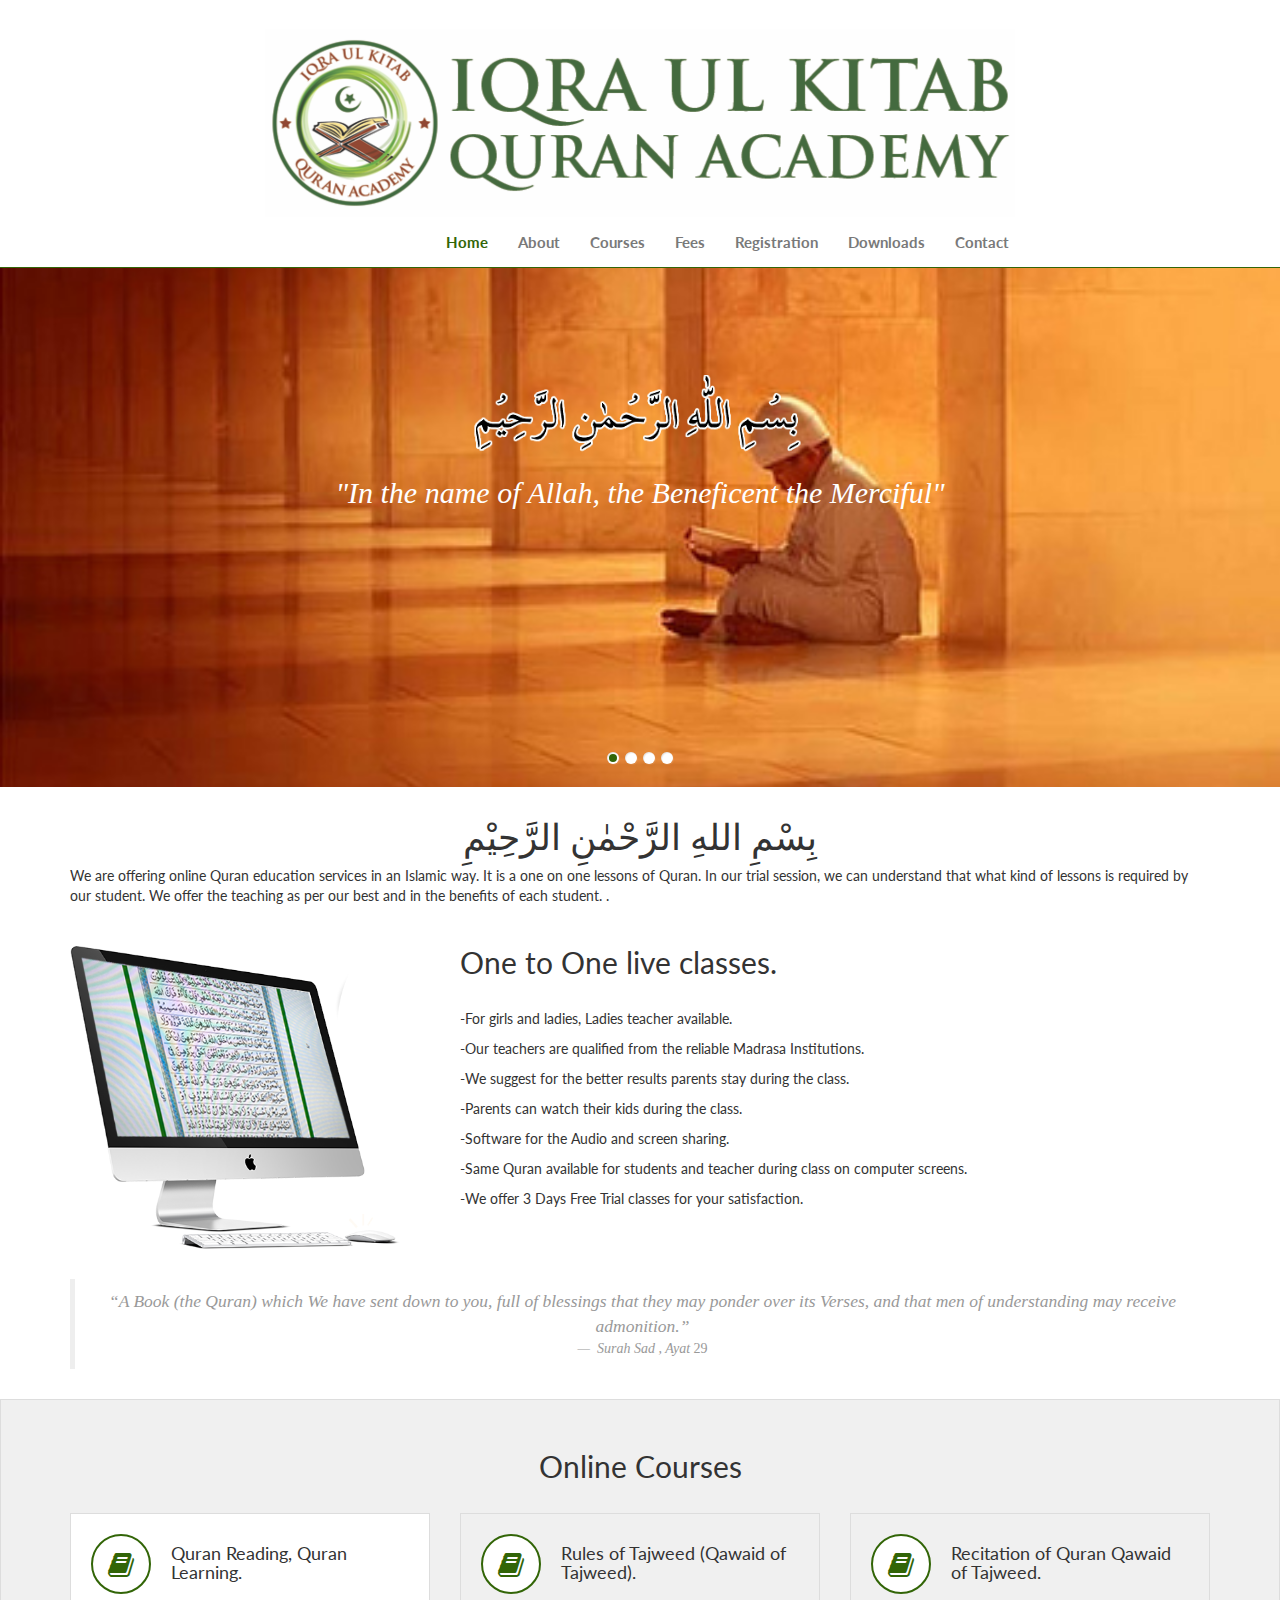
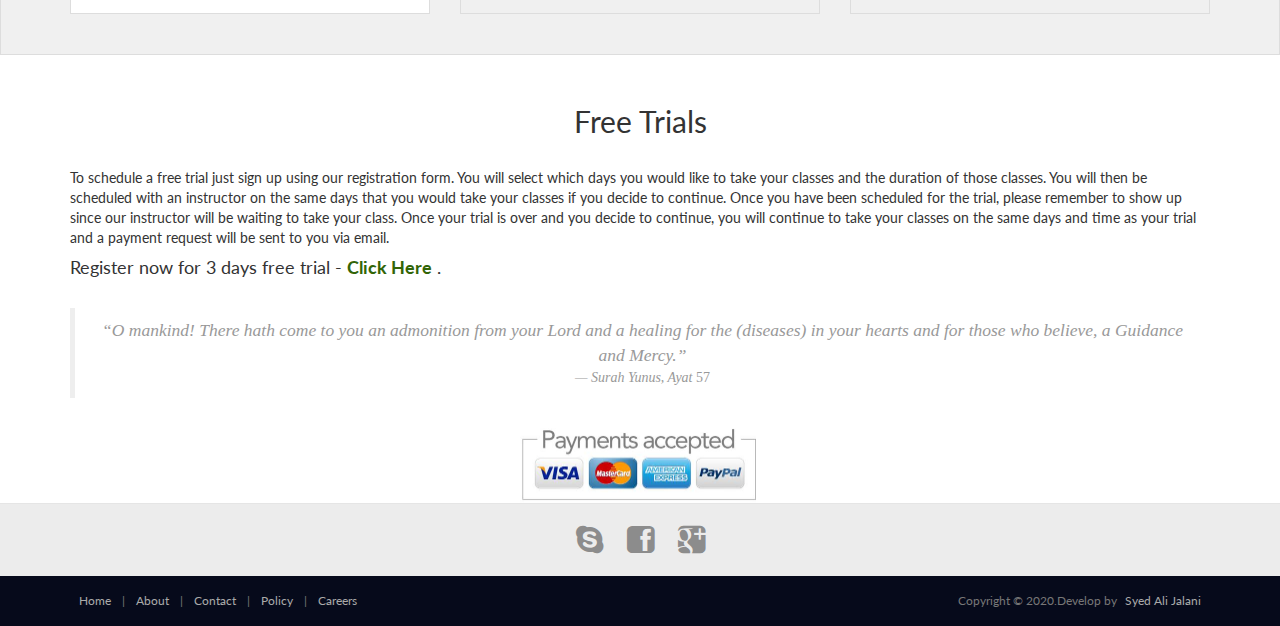
==== index.html @ 5616845c "Submit Project File" ====
<html lang="en">
                <head>
                    <meta charset="UTF-8">
                    <meta name="viewport" content="width=device-width, initial-scale=1.0">
                    <title>Iqra Ul Kitab Quran Academy</title>
                    
                    <!--Style sheets all link  here-->
                    
                
                
                <!--Favicon-->
                
                <link rel="favicon" href="assets/images/favicon.png">
                <link rel="icon" type="image/png" href="assets/images/favicon-32x32.png" sizes="32x32" />
                <link rel="icon" type="image/png" href="assets/images/favicon-16x16.png" sizes="16x16" />
                
                <!--Favicon end-->
                
                <link rel="stylesheet" media="screen" href="http://fonts.googleapis.com/css?family=Open+Sans:300,400,700">
                <link rel="stylesheet" href="assets/css/bootstrap.min.css">
                <link rel="stylesheet" href="assets/css/font-awesome.min.css">
                
                <!-- Custom styles for our template -->
                
                <link rel="stylesheet" href="assets/css/bootstrap-theme.css" media="screen">
                <link rel="stylesheet" type="text/css" href="assets/css/da-slider.css" />
                <link rel="stylesheet" href="assets/css/style.css">

                

                </head>
                <body>
                    <div>
                     <!-- Fixed navbar -->
                        
        <div class="navbar navbar-inverse">
            <div class="container " >
            <div class="row">
                <div class=" navbar-header col-lg-8 col-md-8 col-sm-8 col-sm-offset-2"  >
                    <!-- Button for smallest screens -->
                    <a class="  navbar-brand" href="index.html" >
                        <img class="img-responsive" src="assets/images/sitelogo.png"   ></a>
                    <button type="button" class="navbar-toggle" data-toggle="collapse" data-target=".navbar-collapse"><span class="icon-bar"></span><span class="icon-bar"></span><span class="icon-bar"></span></button>
                    </div>
                </div> 
                <div class="navbar-collapse collapse" style=" margin-right:15%;" >
                
                    <ul class="nav navbar-nav pull-right mainNav">
                        <li class="active"><a href="index.html">Home</a></li>
                        <li><a href="about.html ">About</a></li>
                        <li><a href="courses.html">Courses</a></li>
                        <li><a href="fees.html">Fees</a></li>
                        <li><a href="Registration.html">Registration</a></li>
                        <li ><a href="onlinefiles.html">Downloads</a></li>
                        <li><a href="contact.html">Contact</a></li>

                    </ul>
                </div>
                <!--/.nav-collapse -->
            </div>
        </div>
        <!-- /.navbar -->
                    <!-- Header -->


                    <header id="head"> 
                        <div class="container">
                            <div class="banner-content">
                                <div id="da-slider" class="da-slider">
                                    <div class="da-slide" >
                                <h2><img src="assets/images/slider/bismillah.png" height="85"  ></h2> 
                            <br>

                                        <p style="font-style: italic;
                    font-family: Georgia;"> "In the name of Allah, the Beneficent the Merciful"</p>
                                        <div class="da-img"></div>
                                    </div>

                                    
                                        
                        <div class="da-slide">
                                        <h2 ><img  src="assets/images/slider/alquran2.png" style="height:85px; "></h2> 
                            
                                        <p style="font-style: italic;
                    font-family: Georgia;"> "Recite in the name of Allah who created -" <br><small style="font-size:18px;">- Sūrat al-ʻAlaq Ayat.<cite > 96:1 </cite></small> 
                </p>
                                        <div class="da-img"></div>
                                    </div>
                                    
                                    
                                    
                                    
                                    <div class="da-slide">
                                        <h2 ><img   src="assets/images/slider/alquran1.png" style="height:75px;"   ></h2> 
                            <br>
                                        <p style="font-style: italic;
                    font-family: Georgia;"> "Indeed, it is Noble Quran. In a Register well-protected. None touch it except the purified." <br><small style="font-size:18px;">- Sura-e- Al-Waqi`ah Ayat.<cite > 77-79  </cite></small> 
                </p>
                                        <div class="da-img"></div>
                                    </div>
                                    
                                    
                                    
                                    
                                    
                                    
                                    <div class="da-slide">
                                        <h2 ><img  src="assets/images/slider/hades.png"  style="height:75px;"  ></h2> 
                            <br>
                                        <p style="font-style: italic;
                    font-family: Georgia;">
                    The Prophet (<strong style="color:#000000; ">ﷺ</strong>)said, "The best among you (Muslims) are those who learn the Qur'an and teach it." <br><small style="font-size:18px;">- Sahih al-Bukhari in <cite >5027 </cite></small> </p>
                                        <div class="da-img"></div>
                                    </div>
                                </div>
                            </div>
                        </div>
                        
                    </header>
                    <!-- /Header -->


                    
                    <section class="container">
                        
                            <div class="heading" align="center">
                            <!-- Heading -->
                            <h1>بِسْمِ اللهِ الرَّحْمٰنِ الرَّحِيْمِ</h1>
                            
                        </div>
                        
                        <div class="row">
                            
                        <div class="col-md-12">
                                <p > We are offering online Quran education services in an Islamic way.
                It is a one on one lessons of Quran. In our trial session, we can
                understand that what kind of lessons is required by our student.
                We offer the teaching as per our best and in the benefits of each
                student.

                . </p>
                            </div>
                    </div>
                
                </section>



                <section class="container">
                    
                    <div class="row">
                    <div class="col-md-4" style="margin-top:30px;">
                        <img src="assets/images/QURAN ON APPLE.png"  alt="" class="img-responsive">
                        </div>
                    <div class="col-lg-8">
                            
                    <div class="heading">
                        <!-- Heading -->
                        <h2>One to One live classes.</h2>
                    </div>
                        
            <p>-For girls and ladies, Ladies teacher available.</p>
            <p>-Our teachers are qualified from the reliable Madrasa Institutions.</p>
            <p>-We suggest for the better results parents stay during the class.</p>
            <p>-Parents can watch their kids during the class.</p>
            <p>-Software for the Audio and screen sharing.</p>
            <p>-Same Quran available for students and teacher during class on computer screens.</p>
            <p>-We offer 3 Days Free Trial classes for your satisfaction.</p>

                        </div>
                    </div>
                    <blockquote class="blockquote-1" >
                                <p align="center">“A Book (the Quran) which We have sent down to you, full of blessings that they may ponder over its Verses, and that men of understanding may receive admonition.” 

                                <small> Surah Sad , Ayat <cite title="Source Title">29</cite></small> </p>
                            </blockquote>
                </section>

        <!-- Online Courses Section start form Here! -->

                <div id="courses" class="featured-box">
                    <section class="container" >
                        <h2 align="center">Online Courses</h2>
                        <div class="row">
                            <div class="col-md-4"  >
                                <div class="featured-box" style="background:white;">
                                    <i class="fa fa-book fa-2x"></i>
                                    <div class="text">
                                        <h4>Quran Reading, Quran Learning.</h4> 

                                    </div>
                                </div>
                            </div>
                            <div class="col-md-4">
                                <div class="featured-box">
                                    <i class="fa fa-book fa-2x"></i>
                                    <div class="text">
                                        <h4> Rules of Tajweed (Qawaid of Tajweed).</h4>
                                    </div>
                                </div>
                            </div>
                            <div class="col-md-4">
                                <div class="featured-box">
                                    <i class="fa fa-book fa-2x"></i>
                                    <div class="text">
                                        <h4>Recitation of Quran Qawaid of Tajweed.</h4>
                                    </div>
                                </div>
                            </div>
                        </div></section></div>
            <!-- Online Courses Section End Here! -->        

            <!-- Free Trials Section start form Here! -->
                
                <section class="container" >
                    <div class="heading" align="center">
                    
                        <!-- Heading -->
                    
                        <h2>Free Trials</h2>
                    </div>
                    <div class="row">
                        <div class="col-md-12">
                            <p>
                                To schedule a free trial just sign up using our registration form. You will select which days you would like to take your classes and the duration of those classes. You will then be scheduled with an instructor on the same days that you would take your classes if you decide to continue. Once you have been scheduled for the trial, please remember to show up since our instructor will be waiting to take your class. Once your trial is over and you decide to continue, you will continue to take your classes on the same days and time as your trial and a payment request will be sent to you via email. </p>
                            
                <h4>Register now for 3 days free trial - <a href="Registration.php"> <strong >Click Here</strong> </a>.</h4>
                            
                            <blockquote class="blockquote-1" >
                                <p align="center">“O mankind! There hath come to you an admonition from your Lord and a healing for the (diseases) in your hearts and for those who believe, a Guidance and Mercy.”  
            

                                <small >Surah Yunus, Ayat<cite title="Source Title"> 57</cite></small> </p>
                            </blockquote>
                        </div>
                    </div>
                </section>
                


                    </div>
                    
                    <section>


                        <div align="center">
                        
                    <img class="img-responsive" src="assets/images/payment-methods.jpg" height="120" width="240"/>
                
                
                </div>
                </section>
                <footer id="footer">
                
                                    <div class="social text-center">
                                
                                <a href="#" target="_blank"><i class="fa fa-skype" aria-hidden="true"></i></a>
                                <a href="#" target="_blank"><i class="fa fa-facebook-square" aria-hidden="true"></i></a>
                                <a href="#" target="_blank"><i class="fa fa-google-plus-square" aria-hidden="true"></i></a>
                
                            </div>
                
                
                
                
                            <div class="clear"></div>
                            <!--CLEAR FLOATS-->
                        </div>
                        <div class="footer2">
                            <div class="container">
                                <div class="row">
                
                                    <div class="col-md-6 panel">
                                        <div class="panel-body">
                                            <p class="simplenav">
                                                <a href="index.html">Home</a> | 
                                                <a href="about.html">About</a> |
                                                <a href="contact.html">Contact</a> |
                                                <a href="Policy.html">Policy</a> |
                                                <a href="Careers.html">Careers</a>
                                            </p>
                                        </div>
                                    </div>
                                    
                
                                    <div class="col-md-6 panel">
                                        <div class="panel-body">
                                            <p class="text-right">
                                                Copyright &copy; 2020.Develop by<a href="#">Syed Ali Jalani</a>
                                            </p>
                                        </div>
                                    </div>
                
                                </div>
                                <!-- /row of panels -->
                            </div>
                        </div>
                    </footer>
                

            <!-- JavaScript libs are placed at the end of the document so the pages load faster -->
            <script src="assets/js/modernizr-latest.js"></script>
            <script src="http://ajax.googleapis.com/ajax/libs/jquery/1.10.2/jquery.min.js"></script>
            <script src="http://netdna.bootstrapcdn.com/bootstrap/3.0.0/js/bootstrap.min.js"></script>
            <script src="assets/js/jquery.cslider.js"></script>
            <script src="assets/js/custom.js"></script>

                </body>
                </html>
---- assets/css/da-slider.css ----
.da-slider {
	width: 100%;
	min-width: 520px;
	height: 320px;
	position: relative;
	margin: 0% auto;
	overflow: hidden;
	/*background: transparent url(../images/waves.gif) repeat 0% 0%;
	border-top: 8px solid #efc34a;
	border-bottom: 8px solid #efc34a;
	box-shadow: 0px 1px 1px rgba(0,0,0,0.2), 0px -2px 1px #fff;*/
	-webkit-transition: background-position 1s ease-out 0.3s;
	-moz-transition: background-position 1s ease-out 0.3s;
	-o-transition: background-position 1s ease-out 0.3s;
	-ms-transition: background-position 1s ease-out 0.3s;
	transition: background-position 1s ease-out 0.3s;
}

.da-slide {
	position: absolute;
	width: 100%;
	height: 100%;
	top: 0px;
	left: 0px;
	text-align: left;
}

.da-slide-current {
	z-index: 1000;
}

.da-slider-fb .da-slide {
	left: 100%;
}

	.da-slider-fb .da-slide.da-slide-current {
		left: 0px;
	}

.da-slide h2,
.da-slide p,
.da-slide .da-link,
.da-slide .da-img {
	position: absolute;
	opacity: 0;
	left: 110%;
}

.da-slider-fb .da-slide h2,
.da-slider-fb .da-slide p,
.da-slider-fb .da-slide .da-link {
	left: 10%;
	opacity: 1;
}

.da-slider-fb .da-slide .da-img {
	left: 60%;
	opacity: 1;
}

.da-slide h2 {
	color: #fff;
	font-size: 54px;
	width: 80%;
	top: 0px;
	white-space: nowrap;
	z-index: 10;
	text-shadow: 1px 1px 1px rgba(0,0,0,0.1);
	font-weight: normal;
}

.da-slide p {
	width: 80%;
	top: 115px;
	color: #fff;
	font-size: 24px;
	line-height:120%;
	height: 150px;
	overflow: hidden;
	font-weight: 400;
}

.da-slide .da-img {
	text-align: center;
	width: 30%;
	top: 70px;
	height: 256px;
	line-height: 320px;
	left: 110%; /*60%*/
}

.da-slide .da-link {
	top: 270px; /*depends on p height*/
	color: #fff;
	text-shadow: 1px 1px 1px rgba(0,0,0,0.2);
	border: 3px solid rgba(255,255,255,0.8);
	padding: 2px 20px 0px;
	font-size: 16px;
	line-height: 30px;
	width: auto;
	text-align: center;
	background: rgba(255,255,255,0.2);
}

	.da-slide .da-link:hover {
		background: rgba(255,255,255,0.3);
	}

.da-dots {
	width: 100%;
	position: absolute;
	text-align: center;
	left: 0px;
	bottom: 20px;
	z-index: 2000;
	-moz-user-select: none;
	-webkit-user-select: none;
}

	.da-dots span {
		display: inline-block;
		position: relative;
		width: 12px;
		height: 12px;
		border-radius: 50%;
		background: #fff;
		margin: 3px;
		cursor: pointer;
		box-shadow: 1px 1px 1px rgba(0,0,0,0.1) inset, 1px 1px 1px rgba(255,255,255,0.1);
	}

		.da-dots span.da-dots-current:after {
			content: '';
			width: 8px;
			height: 8px;
			position: absolute;
			top: 2px;
			left: 2px;
			border-radius: 50%;
		}

.da-arrows {
	-moz-user-select: none;
	-webkit-user-select: none;
}

	.da-arrows span {
		position: absolute;
		top: 20%;
		height: 30px;
		width: 30px;
		border-radius: 50%;
		cursor: pointer;
		z-index: 2000;
		opacity: 0;
		background: transparent;
		-webkit-transition: opacity 0.4s ease-in-out-out 0.2s;
		-moz-transition: opacity 0.4s ease-in-out-out 0.2s;
		-o-transition: opacity 0.4s ease-in-out-out 0.2s;
		-ms-transition: opacity 0.4s ease-in-out-out 0.2s;
		transition: opacity 0.4s ease-in-out-out 0.2s;
	}

.da-slider:hover .da-arrows span {
	opacity: 1;
}

.da-arrows span:after {
	content: '';
	position: absolute;
	width: 31px;
	height: 38px;
	top: 5px;
	left: 5px;
	background: transparent url(../images/arrows.png) no-repeat top left;
	border-radius: 50%;
	box-shadow: 1px 1px 2px rgba(0,0,0,0.1);
}

.da-arrows span:hover:after {
}

.da-arrows span:active:after {
}

.da-arrows span.da-arrows-next:after {
	background-position: top right;
}

.da-arrows span.da-arrows-prev {
	left: 15px;
}

.da-arrows span.da-arrows-next {
	right: 15px;
}

.da-slide-current h2,
.da-slide-current p,
.da-slide-current .da-link {
	left: 10%;
	opacity: 1;
}

.da-slide-current .da-img {
	left: 60%;
	opacity: 1;
}
/* Animation classes and animations */

/* Slide in from the right*/
.da-slide-fromright h2 {
	-webkit-animation: fromRightAnim1 0.6s ease-in-out 0.8s both;
	-moz-animation: fromRightAnim1 0.6s ease-in-out 0.8s both;
	-o-animation: fromRightAnim1 0.6s ease-in-out 0.8s both;
	-ms-animation: fromRightAnim1 0.6s ease-in-out 0.8s both;
	animation: fromRightAnim1 0.6s ease-in-out 0.8s both;
}

.da-slide-fromright p {
	-webkit-animation: fromRightAnim2 0.6s ease-in-out 0.8s both;
	-moz-animation: fromRightAnim2 0.6s ease-in-out 0.8s both;
	-o-animation: fromRightAnim2 0.6s ease-in-out 0.8s both;
	-ms-animation: fromRightAnim2 0.6s ease-in-out 0.8s both;
	animation: fromRightAnim2 0.6s ease-in-out 0.8s both;
}

.da-slide-fromright .da-link {
	-webkit-animation: fromRightAnim3 0.4s ease-in-out 1.2s both;
	-moz-animation: fromRightAnim3 0.4s ease-in-out 1.2s both;
	-o-animation: fromRightAnim3 0.4s ease-in-out 1.2s both;
	-ms-animation: fromRightAnim3 0.4s ease-in-out 1.2s both;
	animation: fromRightAnim3 0.4s ease-in-out 1.2s both;
}

.da-slide-fromright .da-img {
	-webkit-animation: fromRightAnim4 0.6s ease-in-out 0.8s both;
	-moz-animation: fromRightAnim4 0.6s ease-in-out 0.8s both;
	-o-animation: fromRightAnim4 0.6s ease-in-out 0.8s both;
	-ms-animation: fromRightAnim4 0.6s ease-in-out 0.8s both;
	animation: fromRightAnim4 0.6s ease-in-out 0.8s both;
}

@-webkit-keyframes fromRightAnim1 {
	0% {
		left: 110%;
		opacity: 0;
	}

	100% {
		left: 10%;
		opacity: 1;
	}
}

@-webkit-keyframes fromRightAnim2 {
	0% {
		left: 110%;
		opacity: 0;
	}

	100% {
		left: 10%;
		opacity: 1;
	}
}

@-webkit-keyframes fromRightAnim3 {
	0% {
		left: 110%;
		opacity: 0;
	}

	1% {
		left: 10%;
		opacity: 0;
	}

	100% {
		left: 10%;
		opacity: 1;
	}
}

@-webkit-keyframes fromRightAnim4 {
	0% {
		left: 110%;
		opacity: 0;
	}

	100% {
		left: 60%;
		opacity: 1;
	}
}

@-moz-keyframes fromRightAnim1 {
	0% {
		left: 110%;
		opacity: 0;
	}

	100% {
		left: 10%;
		opacity: 1;
	}
}

@-moz-keyframes fromRightAnim2 {
	0% {
		left: 110%;
		opacity: 0;
	}

	100% {
		left: 10%;
		opacity: 1;
	}
}

@-moz-keyframes fromRightAnim3 {
	0% {
		left: 110%;
		opacity: 0;
	}

	1% {
		left: 10%;
		opacity: 0;
	}

	100% {
		left: 10%;
		opacity: 1;
	}
}

@-moz-keyframes fromRightAnim4 {
	0% {
		left: 110%;
		opacity: 0;
	}

	100% {
		left: 60%;
		opacity: 1;
	}
}

@-o-keyframes fromRightAnim1 {
	0% {
		left: 110%;
		opacity: 0;
	}

	100% {
		left: 10%;
		opacity: 1;
	}
}

@-o-keyframes fromRightAnim2 {
	0% {
		left: 110%;
		opacity: 0;
	}

	100% {
		left: 10%;
		opacity: 1;
	}
}

@-o-keyframes fromRightAnim3 {
	0% {
		left: 110%;
		opacity: 0;
	}

	1% {
		left: 10%;
		opacity: 0;
	}

	100% {
		left: 10%;
		opacity: 1;
	}
}

@-o-keyframes fromRightAnim4 {
	0% {
		left: 110%;
		opacity: 0;
	}

	100% {
		left: 60%;
		opacity: 1;
	}
}

@-ms-keyframes fromRightAnim1 {
	0% {
		left: 110%;
		opacity: 0;
	}

	100% {
		left: 10%;
		opacity: 1;
	}
}

@-ms-keyframes fromRightAnim2 {
	0% {
		left: 110%;
		opacity: 0;
	}

	100% {
		left: 10%;
		opacity: 1;
	}
}

@-ms-keyframes fromRightAnim3 {
	0% {
		left: 110%;
		opacity: 0;
	}

	1% {
		left: 10%;
		opacity: 0;
	}

	100% {
		left: 10%;
		opacity: 1;
	}
}

@-ms-keyframes fromRightAnim4 {
	0% {
		left: 110%;
		opacity: 0;
	}

	100% {
		left: 60%;
		opacity: 1;
	}
}

@keyframes fromRightAnim1 {
	0% {
		left: 110%;
		opacity: 0;
	}

	100% {
		left: 10%;
		opacity: 1;
	}
}

@keyframes fromRightAnim2 {
	0% {
		left: 110%;
		opacity: 0;
	}

	100% {
		left: 10%;
		opacity: 1;
	}
}

@keyframes fromRightAnim3 {
	0% {
		left: 110%;
		opacity: 0;
	}

	1% {
		left: 10%;
		opacity: 0;
	}

	100% {
		left: 10%;
		opacity: 1;
	}
}

@keyframes fromRightAnim4 {
	0% {
		left: 110%;
		opacity: 0;
	}

	100% {
		left: 60%;
		opacity: 1;
	}
}
/* Slide in from the left*/
.da-slide-fromleft h2 {
	-webkit-animation: fromLeftAnim1 0.6s ease-in-out 0.6s both;
	-moz-animation: fromLeftAnim1 0.6s ease-in-out 0.6s both;
	-o-animation: fromLeftAnim1 0.6s ease-in-out 0.6s both;
	-ms-animation: fromLeftAnim1 0.6s ease-in-out 0.6s both;
	animation: fromLeftAnim1 0.6s ease-in-out 0.6s both;
}

.da-slide-fromleft p {
	-webkit-animation: fromLeftAnim2 0.6s ease-in-out 0.6s both;
	-moz-animation: fromLeftAnim2 0.6s ease-in-out 0.6s both;
	-o-animation: fromLeftAnim2 0.6s ease-in-out 0.6s both;
	-ms-animation: fromLeftAnim2 0.6s ease-in-out 0.6s both;
	animation: fromLeftAnim2 0.6s ease-in-out 0.6s both;
}

.da-slide-fromleft .da-link {
	-webkit-animation: fromLeftAnim3 0.4s ease-in-out 1.2s both;
	-moz-animation: fromLeftAnim3 0.4s ease-in-out 1.2s both;
	-o-animation: fromLeftAnim3 0.4s ease-in-out 1.2s both;
	-ms-animation: fromLeftAnim3 0.4s ease-in-out 1.2s both;
	animation: fromLeftAnim3 0.4s ease-in-out 1.2s both;
}

.da-slide-fromleft .da-img {
	-webkit-animation: fromLeftAnim4 0.6s ease-in-out 0.6s both;
	-moz-animation: fromLeftAnim4 0.6s ease-in-out 0.6s both;
	-o-animation: fromLeftAnim4 0.6s ease-in-out 0.6s both;
	-ms-animation: fromLeftAnim4 0.6s ease-in-out 0.6s both;
	animation: fromLeftAnim4 0.6s ease-in-out 0.6s both;
}

@-webkit-keyframes fromLeftAnim1 {
	0% {
		left: -110%;
		opacity: 0;
	}

	100% {
		left: 10%;
		opacity: 1;
	}
}

@-webkit-keyframes fromLeftAnim2 {
	0% {
		left: -110%;
		opacity: 0;
	}

	100% {
		left: 10%;
		opacity: 1;
	}
}

@-webkit-keyframes fromLeftAnim3 {
	0% {
		left: -110%;
		opacity: 0;
	}

	1% {
		left: 10%;
		opacity: 0;
	}

	100% {
		left: 10%;
		opacity: 1;
	}
}

@-webkit-keyframes fromLeftAnim4 {
	0% {
		left: -110%;
		opacity: 0;
	}

	100% {
		left: 60%;
		opacity: 1;
	}
}

@-moz-keyframes fromLeftAnim1 {
	0% {
		left: -110%;
		opacity: 0;
	}

	100% {
		left: 10%;
		opacity: 1;
	}
}

@-moz-keyframes fromLeftAnim2 {
	0% {
		left: -110%;
		opacity: 0;
	}

	100% {
		left: 10%;
		opacity: 1;
	}
}

@-moz-keyframes fromLeftAnim3 {
	0% {
		left: -110%;
		opacity: 0;
	}

	1% {
		left: 10%;
		opacity: 0;
	}

	100% {
		left: 10%;
		opacity: 1;
	}
}

@-moz-keyframes fromLeftAnim4 {
	0% {
		left: -110%;
		opacity: 0;
	}

	100% {
		left: 60%;
		opacity: 1;
	}
}

@-o-keyframes fromLeftAnim1 {
	0% {
		left: -110%;
		opacity: 0;
	}

	100% {
		left: 10%;
		opacity: 1;
	}
}

@-o-keyframes fromLeftAnim2 {
	0% {
		left: -110%;
		opacity: 0;
	}

	100% {
		left: 10%;
		opacity: 1;
	}
}

@-o-keyframes fromLeftAnim3 {
	0% {
		left: -110%;
		opacity: 0;
	}

	1% {
		left: 10%;
		opacity: 0;
	}

	100% {
		left: 10%;
		opacity: 1;
	}
}

@-o-keyframes fromLeftAnim4 {
	0% {
		left: -110%;
		opacity: 0;
	}

	100% {
		left: 60%;
		opacity: 1;
	}
}

@-ms-keyframes fromLeftAnim1 {
	0% {
		left: -110%;
		opacity: 0;
	}

	100% {
		left: 10%;
		opacity: 1;
	}
}

@-ms-keyframes fromLeftAnim2 {
	0% {
		left: -110%;
		opacity: 0;
	}

	100% {
		left: 10%;
		opacity: 1;
	}
}

@-ms-keyframes fromLeftAnim3 {
	0% {
		left: -110%;
		opacity: 0;
	}

	1% {
		left: 10%;
		opacity: 0;
	}

	100% {
		left: 10%;
		opacity: 1;
	}
}

@-ms-keyframes fromLeftAnim4 {
	0% {
		left: -110%;
		opacity: 0;
	}

	100% {
		left: 60%;
		opacity: 1;
	}
}

@keyframes fromLeftAnim1 {
	0% {
		left: -110%;
		opacity: 0;
	}

	100% {
		left: 10%;
		opacity: 1;
	}
}

@keyframes fromLeftAnim2 {
	0% {
		left: -110%;
		opacity: 0;
	}

	100% {
		left: 10%;
		opacity: 1;
	}
}

@keyframes fromLeftAnim3 {
	0% {
		left: -110%;
		opacity: 0;
	}

	1% {
		left: 10%;
		opacity: 0;
	}

	100% {
		left: 10%;
		opacity: 1;
	}
}

@keyframes fromLeftAnim4 {
	0% {
		left: -110%;
		opacity: 0;
	}

	100% {
		left: 60%;
		opacity: 1;
	}
}
/* Slide out to the right */
.da-slide-toright h2 {
	-webkit-animation: toRightAnim1 0.6s ease-in-out 0.6s both;
	-moz-animation: toRightAnim1 0.6s ease-in-out 0.6s both;
	-o-animation: toRightAnim1 0.6s ease-in-out 0.6s both;
	-ms-animation: toRightAnim1 0.6s ease-in-out 0.6s both;
	animation: toRightAnim1 0.6s ease-in-out 0.6s both;
}

.da-slide-toright p {
	-webkit-animation: toRightAnim2 0.6s ease-in-out 0.3s both;
	-moz-animation: toRightAnim2 0.6s ease-in-out 0.3s both;
	-o-animation: toRightAnim2 0.6s ease-in-out 0.3s both;
	-ms-animation: toRightAnim2 0.6s ease-in-out 0.3s both;
	animation: toRightAnim2 0.6s ease-in-out 0.3s both;
}

.da-slide-toright .da-link {
	-webkit-animation: toRightAnim3 0.4s ease-in-out both;
	-moz-animation: toRightAnim3 0.4s ease-in-out both;
	-o-animation: toRightAnim3 0.4s ease-in-out both;
	-ms-animation: toRightAnim3 0.4s ease-in-out both;
	animation: toRightAnim3 0.4s ease-in-out both;
}

.da-slide-toright .da-img {
	-webkit-animation: toRightAnim4 0.6s ease-in-out both;
	-moz-animation: toRightAnim4 0.6s ease-in-out both;
	-o-animation: toRightAnim4 0.6s ease-in-out both;
	-ms-animation: toRightAnim4 0.6s ease-in-out both;
	animation: toRightAnim4 0.6s ease-in-out both;
}

@-webkit-keyframes toRightAnim1 {
	0% {
		left: 10%;
		opacity: 1;
	}

	100% {
		left: 100%;
		opacity: 0;
	}
}

@-webkit-keyframes toRightAnim2 {
	0% {
		left: 10%;
		opacity: 1;
	}

	100% {
		left: 100%;
		opacity: 0;
	}
}

@-webkit-keyframes toRightAnim3 {
	0% {
		left: 10%;
		opacity: 1;
	}

	99% {
		left: 10%;
		opacity: 0;
	}

	100% {
		left: 100%;
		opacity: 0;
	}
}

@-webkit-keyframes toRightAnim4 {
	0% {
		left: 60%;
		opacity: 1;
	}

	30% {
		left: 55%;
		opacity: 1;
	}

	100% {
		left: 100%;
		opacity: 0;
	}
}

@-moz-keyframes toRightAnim1 {
	0% {
		left: 10%;
		opacity: 1;
	}

	100% {
		left: 100%;
		opacity: 0;
	}
}

@-moz-keyframes toRightAnim2 {
	0% {
		left: 10%;
		opacity: 1;
	}

	100% {
		left: 100%;
		opacity: 0;
	}
}

@-moz-keyframes toRightAnim3 {
	0% {
		left: 10%;
		opacity: 1;
	}

	99% {
		left: 10%;
		opacity: 0;
	}

	100% {
		left: 100%;
		opacity: 0;
	}
}

@-moz-keyframes toRightAnim4 {
	0% {
		left: 60%;
		opacity: 1;
	}

	30% {
		left: 55%;
		opacity: 1;
	}

	100% {
		left: 100%;
		opacity: 0;
	}
}

@-o-keyframes toRightAnim1 {
	0% {
		left: 10%;
		opacity: 1;
	}

	100% {
		left: 100%;
		opacity: 0;
	}
}

@-o-keyframes toRightAnim2 {
	0% {
		left: 10%;
		opacity: 1;
	}

	100% {
		left: 100%;
		opacity: 0;
	}
}

@-o-keyframes toRightAnim3 {
	0% {
		left: 10%;
		opacity: 1;
	}

	99% {
		left: 10%;
		opacity: 0;
	}

	100% {
		left: 100%;
		opacity: 0;
	}
}

@-o-keyframes toRightAnim4 {
	0% {
		left: 60%;
		opacity: 1;
	}

	30% {
		left: 55%;
		opacity: 1;
	}

	100% {
		left: 100%;
		opacity: 0;
	}
}

@-ms-keyframes toRightAnim1 {
	0% {
		left: 10%;
		opacity: 1;
	}

	100% {
		left: 100%;
		opacity: 0;
	}
}

@-ms-keyframes toRightAnim2 {
	0% {
		left: 10%;
		opacity: 1;
	}

	100% {
		left: 100%;
		opacity: 0;
	}
}

@-ms-keyframes toRightAnim3 {
	0% {
		left: 10%;
		opacity: 1;
	}

	99% {
		left: 10%;
		opacity: 0;
	}

	100% {
		left: 100%;
		opacity: 0;
	}
}

@-ms-keyframes toRightAnim4 {
	0% {
		left: 60%;
		opacity: 1;
	}

	30% {
		left: 55%;
		opacity: 1;
	}

	100% {
		left: 100%;
		opacity: 0;
	}
}

@keyframes toRightAnim1 {
	0% {
		left: 10%;
		opacity: 1;
	}

	100% {
		left: 100%;
		opacity: 0;
	}
}

@keyframes toRightAnim2 {
	0% {
		left: 10%;
		opacity: 1;
	}

	100% {
		left: 100%;
		opacity: 0;
	}
}

@keyframes toRightAnim3 {
	0% {
		left: 10%;
		opacity: 1;
	}

	99% {
		left: 10%;
		opacity: 0;
	}

	100% {
		left: 100%;
		opacity: 0;
	}
}

@keyframes toRightAnim4 {
	0% {
		left: 60%;
		opacity: 1;
	}

	30% {
		left: 55%;
		opacity: 1;
	}

	100% {
		left: 100%;
		opacity: 0;
	}
}
/* Slide out to the left*/
.da-slide-toleft h2 {
	-webkit-animation: toLeftAnim1 0.6s ease-in-out both;
	-moz-animation: toLeftAnim1 0.6s ease-in-out both;
	-o-animation: toLeftAnim1 0.6s ease-in-out both;
	-ms-animation: toLeftAnim1 0.6s ease-in-out both;
	animation: toLeftAnim1 0.6s ease-in-out both;
}

.da-slide-toleft p {
	-webkit-animation: toLeftAnim2 0.6s ease-in-out 0.3s both;
	-moz-animation: toLeftAnim2 0.6s ease-in-out 0.3s both;
	-o-animation: toLeftAnim2 0.6s ease-in-out 0.3s both;
	-ms-animation: toLeftAnim2 0.6s ease-in-out 0.3s both;
	animation: toLeftAnim2 0.6s ease-in-out 0.3s both;
}

.da-slide-toleft .da-link {
	-webkit-animation: toLeftAnim3 0.6s ease-in-out 0.6s both;
	-moz-animation: toLeftAnim3 0.6s ease-in-out 0.6s both;
	-o-animation: toLeftAnim3 0.6s ease-in-out 0.6s both;
	-ms-animation: toLeftAnim3 0.6s ease-in-out 0.6s both;
	animation: toLeftAnim3 0.6s ease-in-out 0.6s both;
}

.da-slide-toleft .da-img {
	-webkit-animation: toLeftAnim4 0.6s ease-in-out 0.5s both;
	-moz-animation: toLeftAnim4 0.6s ease-in-out 0.5s both;
	-o-animation: toLeftAnim4 0.6s ease-in-out 0.5s both;
	-ms-animation: toLeftAnim4 0.6s ease-in-out 0.5s both;
	animation: toLeftAnim4 0.6s ease-in-out 0.5s both;
}

@-webkit-keyframes toLeftAnim1 {
	0% {
		left: 10%;
		opacity: 1;
	}

	30% {
		left: 15%;
		opacity: 1;
	}

	100% {
		left: -50%;
		opacity: 0;
	}
}

@-webkit-keyframes toLeftAnim2 {
	0% {
		left: 10%;
		opacity: 1;
	}

	30% {
		left: 15%;
		opacity: 1;
	}

	100% {
		left: -50%;
		opacity: 0;
	}
}

@-webkit-keyframes toLeftAnim3 {
	0% {
		left: 10%;
		opacity: 1;
	}

	100% {
		left: -50%;
		opacity: 0;
	}
}

@-webkit-keyframes toLeftAnim4 {
	0% {
		left: 60%;
		opacity: 1;
	}

	70% {
		left: 30%;
		opacity: 0;
	}

	100% {
		left: -50%;
		opacity: 0;
	}
}

@-moz-keyframes toLeftAnim1 {
	0% {
		left: 10%;
		opacity: 1;
	}

	30% {
		left: 15%;
		opacity: 1;
	}

	100% {
		left: -50%;
		opacity: 0;
	}
}

@-moz-keyframes toLeftAnim2 {
	0% {
		left: 10%;
		opacity: 1;
	}

	30% {
		left: 15%;
		opacity: 1;
	}

	100% {
		left: -50%;
		opacity: 0;
	}
}

@-moz-keyframes toLeftAnim3 {
	0% {
		left: 10%;
		opacity: 1;
	}

	100% {
		left: -50%;
		opacity: 0;
	}
}

@-moz-keyframes toLeftAnim4 {
	0% {
		left: 60%;
		opacity: 1;
	}

	70% {
		left: 30%;
		opacity: 0;
	}

	100% {
		left: -50%;
		opacity: 0;
	}
}

@-o-keyframes toLeftAnim1 {
	0% {
		left: 10%;
		opacity: 1;
	}

	30% {
		left: 15%;
		opacity: 1;
	}

	100% {
		left: -50%;
		opacity: 0;
	}
}

@-o-keyframes toLeftAnim2 {
	0% {
		left: 10%;
		opacity: 1;
	}

	30% {
		left: 15%;
		opacity: 1;
	}

	100% {
		left: -50%;
		opacity: 0;
	}
}

@-o-keyframes toLeftAnim3 {
	0% {
		left: 10%;
		opacity: 1;
	}

	100% {
		left: -50%;
		opacity: 0;
	}
}

@-o-keyframes toLeftAnim4 {
	0% {
		left: 60%;
		opacity: 1;
	}

	70% {
		left: 30%;
		opacity: 0;
	}

	100% {
		left: -50%;
		opacity: 0;
	}
}

@-ms-keyframes toLeftAnim1 {
	0% {
		left: 10%;
		opacity: 1;
	}

	30% {
		left: 15%;
		opacity: 1;
	}

	100% {
		left: -50%;
		opacity: 0;
	}
}

@-ms-keyframes toLeftAnim2 {
	0% {
		left: 10%;
		opacity: 1;
	}

	30% {
		left: 15%;
		opacity: 1;
	}

	100% {
		left: -50%;
		opacity: 0;
	}
}

@-ms-keyframes toLeftAnim3 {
	0% {
		left: 10%;
		opacity: 1;
	}

	100% {
		left: -50%;
		opacity: 0;
	}
}

@-ms-keyframes toLeftAnim4 {
	0% {
		left: 60%;
		opacity: 1;
	}

	70% {
		left: 30%;
		opacity: 0;
	}

	100% {
		left: -50%;
		opacity: 0;
	}
}

@keyframes toLeftAnim1 {
	0% {
		left: 10%;
		opacity: 1;
	}

	30% {
		left: 15%;
		opacity: 1;
	}

	100% {
		left: -50%;
		opacity: 0;
	}
}

@keyframes toLeftAnim2 {
	0% {
		left: 10%;
		opacity: 1;
	}

	30% {
		left: 15%;
		opacity: 1;
	}

	100% {
		left: -50%;
		opacity: 0;
	}
}

@keyframes toLeftAnim3 {
	0% {
		left: 10%;
		opacity: 1;
	}

	100% {
		left: -50%;
		opacity: 0;
	}
}

@keyframes toLeftAnim4 {
	0% {
		left: 60%;
		opacity: 1;
	}

	70% {
		left: 30%;
		opacity: 0;
	}

	100% {
		left: -50%;
		opacity: 0;
	}
}

@media (min-width: 768px) {
}

@media (max-width: 768px) {
	.da-slider {
		width: 100%;
		min-width: initial;
	}
}

@media (max-width: 480px) {
}
---- assets/css/style.css ----
@import url(http://fonts.googleapis.com/css?family=Lato:400,700);

body {
    font-family: 'Lato', sans-serif;
    font-weight: normal;
    margin: 0px;
    padding: 0px;
}
/*General*/
h1, h2, h3, h4, h5, h6 {
    font-weight: normal;
    font-family: 'Lato', sans-serif;
}

h1, .h1, h2, .h2, h3, .h3 {
    margin-top: 30px;
}

h2 {
    margin: 30px 0;
}

.navbar-toggle {
    background-color: rgba(0, 0, 0, 0.89);
}

blockquote {
    font-style: italic;
    font-family: Georgia;
    color: #999;
    margin: 30px 0 30px;
}
blockquote:hover, small:hover{
	color:#326507;
	}


label {
    color: #777;
}

a{color:#326507;}

a:hover{
	color:#326507;
	
	}

/* Header */
#head {
    background: #326507 url(../images/bg.jpg) fixed;
    background-size: cover;
    min-height: 520px;
    text-align: center;
    color: white;
    font-weight: 300;
    position: relative;
    border-top: 1px solid #326507;
    background-position-x: center;
}

    #head.secondary {
        height: 100px;
        min-height: 100px;
        padding-top: 0px;
    }

    #head .lead {
        font-size: 44px;
        margin-bottom: 6px;
        color: white;
        line-height: 1.15em;
    }

    #head .tagline {
        color: rgba(255,255,255,0.75);
        margin-bottom: 25px;
    }

        #head .tagline a {
            color: #fff;
        }

    #head .btn {
        margin-bottom: 10px;
    }

    #head .btn-default {
        text-shadow: none;
        background: transparent;
        color: rgba(255,255,255,.5);
        -webkit-box-shadow: inset 0px 0px 0px 3px rgba(255,255,255,.5);
        -moz-box-shadow: inset 0px 0px 0px 3px rgba(255,255,255,.5);
        box-shadow: inset 0px 0px 0px 3px rgba(255,255,255,.5);
        background: transparent;
    }

        #head .btn-default:hover,
        #head .btn-default:focus {
            color: rgba(255,255,255,.8);
            -webkit-box-shadow: inset 0px 0px 0px 3px rgba(255,255,255,.8);
            -moz-box-shadow: inset 0px 0px 0px 3px rgba(255,255,255,.8);
            box-shadow: inset 0px 0px 0px 3px rgba(255,255,255,.8);
            background: transparent;
        }

        #head .btn-default:active,
        #head .btn-default.active {
            color: #fff;
            -webkit-box-shadow: inset 0px 0px 0px 3px #fff;
            -moz-box-shadow: inset 0px 0px 0px 3px #fff;
            box-shadow: inset 0px 0px 0px 3px #fff;
            background: transparent;
        }

.panel {
    margin-bottom: 0px;
    background-color: transparent;
    border: 1px solid transparent;
    border-radius: 0px;
    -webkit-box-shadow: none;
    box-shadow: none;
}

.panel-body {
    padding: 0px;
}

.btn-action, .btn-primary {
    color: #326507;
    background-image: -webkit-linear-gradient(top, #0ecfec 0%, #09bed9 100%);
    background-image: linear-gradient(to bottom, #0ecfec 0%, #09bed9 100%);
    filter: progid:DXImageTransform.Microsoft.gradient(startColorstr='#0ecfec22', endColorstr='#09bed900', GradientType=0);
    filter: progid:DXImageTransform.Microsoft.gradient(enabled = false);
    background-repeat: repeat-x;
    border: 0 none;
}

    .btn-action:hover, .btn-primary:hover {
	background: #326507;
	color: #FFFFFF;
    }

.slideUp {
    top: -100px;
}

.navbar-inverse {
    background: #fff;
}

.navbar-inverse {
    border: none;
}

    .navbar-inverse .navbar-nav > li > a, .navbar-inverse .navbar-nav > .open ul > a {
        color: #797979;
        font-size: 15px;
        font-weight: 700;
    }

        .navbar-inverse .navbar-nav > li > a:hover, .navbar-inverse .navbar-nav > li > a:focus, .navbar-inverse .navbar-nav > .open > a:hover, .navbar-inverse .navbar-nav > .open > a:focus {
            background: none;
            color: #326507 !important; /*text active color*/
        }

    .navbar-inverse .navbar-nav > .active > a {
        background: none;
        color: #326507; /*text color*/
    }

    .navbar-inverse .navbar-nav > li > a, .navbar-inverse .navbar-nav > .open ul > a {
        text-align: left;
    }
/* Highlights*/
.highlight {
    margin-top: 40px;
}

.h-caption {
    text-align: center;
}

    .h-caption i {
        display: block;
        font-size: 54px;
        color: #326507;
        margin-bottom: 36px;
    }

    .h-caption h4 {
        color: #382526;
        font-size: 16px;
        font-weight: bold;
        margin-bottom: 20px;
    }

div.hbox {
    background: #fff;
    padding: 10px 15px;
}

.h-body {
}

.jumbotron {
    background-color: #E0E0E0;
}

.page-header {
    border-bottom: 1px solid #15c008;
}

.page-title {
    margin-top: 20px;
    font-weight: 300;
    color: #15c008;
}

.text-muted {
    color: #888;
}

.breadcrumb {
    background: none;
    padding: 0;
    margin: 30px 0 0px 0;
}

ul.list-spaces li {
    margin-bottom: 10px;
}

/* Helpers */
.container-full {
    margin: 0 auto;
    width: 100%;
}

.top-space {
    margin-top: 60px;
}

.top-margin {
    margin-top: 20px;
}

.circle {
    background: rgb(214, 214, 214);
    width: 95px;
    height: 95px;
    border-radius: 90px;
    line-height: 95px;
    margin: 0 auto 20px;
}

d_btn{
    border-radius: 5px;
}

img {
    max-width: 100%;
}

    img.pull-right {
        margin-left: 10px;
    }

    img.pull-left {
        margin-right: 10px;
    }

#map {
    width: 100%;
    height: 280px;
}

#social {
    margin-top: 50px;
    margin-bottom: 50px;
}

    #social .wrapper {
        width: 340px;
        margin: 0 auto;
    }

.sidebar {
    padding-top: 36px;
    padding-bottom: 30px;
}

    .sidebar .panel {
        margin-bottom: 20px;
    }

    .sidebar h1, .sidebar .h1, .sidebar h2, .sidebar .h2, .sidebar h3, .sidebar .h3 {
        margin-top: 20px;
    }

.featured-box {
    padding: 20px;
    border: solid 1px #ddd;
    background: rgb(240, 240, 240);
    margin-bottom: 20px;
}

    .featured-box .text {
        padding-left: 80px;
    }

    .featured-box h3 {
        margin: 0 0 5px 0;
    }

    .featured-box i {
        position: absolute;
        display: inline-block;
        color: #326507;
        border: solid 2px #326507;
        background: #fff;
        padding: 0px;
        border-radius: 50px;
        width: 24px;
        height: 24px;
        margin: 0px;
        width: 60px;
        height: 60px;
        text-align: center;
        line-height: 60px;
    }

footer {
    border-top: 1px solid #e5e5e5;
    background: #ECECEC;
}

.social {
    margin: 20px 0;
}

    .social a {
        font-size: 32px;
        margin: 0 10px;
        color: #8c8c8c;
    }

        .social a:hover {
            color: #326507;
        }
/* Footer */
.footer1 {
    background: #fff;
    padding: 30px 0 0 0;
    font-size: 12px;
    color: #999;
}

    .footer1 a {
        color: #ccc;
    }

        .footer1 a:hover {
            color: #fff;
        }

    .footer1 .panel {
        margin-bottom: 30px;
    }

    .footer1 .panel-title {
        font-size: 17px;
        font-weight: bold;
        color: #ccc;
        margin: 0 0 20px;
    }

    .footer1 .entry-meta {
        border-top: 1px solid #ccc;
        border-bottom: 1px solid #ccc;
        margin: 0 0 35px 0;
        padding: 2px 0;
        color: #888888;
        font-size: 12px;
        font-size: 0.75rem;
    }

        .footer1 .entry-meta a {
            color: #333333;
        }

        .footer1 .entry-meta .meta-in {
            border-top: 1px solid #ccc;
            border-bottom: 1px solid #ccc;
            padding: 10px 0;
        }

.follow-me-icons {
    font-size: 30px;
}

    .follow-me-icons i {
        float: left;
        margin: 0 10px 0 0;
        color: #326507;
    }

.footer2 {
    background: #060a1b;
    padding: 15px 0;
    color: #777;
    font-size: 12px;
}

    .footer2 a {
        color: #aaa;
    }

        .footer2 a:hover {
            color: #fff;
        }

    .footer2 p {
        margin: 0;
    }

.panel-simplenav {
    margin-left: -5px;
}

    .panel-simplenav a {
        margin: 0 5px;
    }

#services .fa {
    color: #326507;
}
/* carousel */
#quote-carousel {
    padding: 0 10px 30px 10px;
    margin-top: 30px 0px 0px;
}

    /* Control buttons  */
    #quote-carousel .carousel-control {
        background: none;
        color: #222;
        font-size: 2.3em;
        text-shadow: none;
        margin-top: 30px;
    }
        /* Previous button  */
        #quote-carousel .carousel-control.left {
            left: -12px;
        }
        /* Next button  */
        #quote-carousel .carousel-control.right {
            right: -12px !important;
        }
    /* Changes the position of the indicators */
    #quote-carousel .carousel-indicators {
        right: 50%;
        top: auto;
        bottom: 0px;
        margin-right: -19px;
    }
        /* Changes the color of the indicators */
        #quote-carousel .carousel-indicators li {
            background: #c0c0c0;
        }

        #quote-carousel .carousel-indicators .active {
            background: #333333;
        }

    #quote-carousel img {
        width: 250px;
        height: 100px;
    }
/* End carousel */

.item blockquote {
    border-left: none;
    margin: 0;
}

    .item blockquote img {
        margin-bottom: 10px;
    }

    .item blockquote p:before {
        content: "\f10d";
        font-family: 'Fontawesome';
        float: left;
        margin-right: 10px;
    }

.contact ul {
    padding: 0px;
}

    .contact ul li {
        margin-bottom: 10px;
        list-style: none;
    }

footer ul li {
    list-style: none;
}

#map-canvas {
    height: 100%;
    margin: 0px;
    padding: 0px;
}

/* ------- */

.isotopeWrapper article {
    margin-bottom: 30px;
}

#portfolio {
}

    #portfolio img {
        width: 100%;
    }

    #portfolio article p {
        margin-bottom: 1.45em;
        /*set next row on the baseline*/;
    }

nav#filter {
    margin-bottom: 1.5em;
}

    nav#filter li {
        display: inline-block;
        margin: 10px;
    }

    nav#filter a {
        padding: 4px 12px;
        line-height: 20px;
        border: 1px solid #326507;
        text-decoration: none;
        color: #326507;
    }

        nav#filter a.current {
            background: #326507;  /* color change*/
            color: #fff;
        }

.iconColor .fa {
    color: #ee0c45;
}

.portfolio-items article img {
    width: 100%;
}

.portfolio-item {
    display: block;
    position: relative;
    -webkit-transition: all 0.2s ease-in-out;
    -moz-transition: all 0.2s ease-in-out;
    -o-transition: all 0.2s ease-in-out;
    transition: all 0.2s ease-in-out;
}

    .portfolio-item img {
        -webkit-transition: all 300ms linear;
        -moz-transition: all 300ms linear;
        -o-transition: all 300ms linear;
        -ms-transition: all 300ms linear;
        transition: all 300ms linear;
    }

    .portfolio-item .portfolio-desc {
        display: block;
        opacity: 0;
        position: absolute;
        width: 100%;
        left: 0;
        top: 0;
        color: rgba(220, 220, 220);
    }

.fancybox-overlay {
    background: rgba(0, 0, 0, 0.64);
}

.portfolio-item:hover .portfolio-desc {
    padding-top: 20%;
    height: 100%;
    transition: all 200ms ease-in-out 0s;
    opacity: 1;
    background: rgba(61, 61, 61, 0.67);
}

.portfolio-item .portfolio-desc a {
    color: #fff;
    text-align: center;
    display: block;
}

    .portfolio-item .portfolio-desc a:hover {
        /*text-shadow: 2px 2px 1px rgba(0, 0, 0, 0.7);*/
        text-decoration: none;
    }

.portfolio-item .portfolio-desc .folio-info {
    top: -20px;
    padding: 30px;
    height: 0;
    opacity: 0;
    position: relative;
}

.portfolio-item:hover .folio-info {
    height: 100%;
    opacity: 1;
    transition: all 500ms ease-in-out 0s;
    top: 5px;
}

.portfolio-item .portfolio-desc .folio-info h5 {
    text-transform: uppercase;
    text-align: center;
    font-weight: bold;
    font-size: 1.4em;
}

.portfolio-item .portfolio-desc .folio-info p {
    color: #ffffff;
    font-size: 12px;
}


/*Da Slider*/
.da-slider {
    width: auto;
    height: auto;
    max-height: initial;
    position: absolute;
    top: 0px;
    bottom: 0px;
    right: 0px;
    left: 0px;
}

.da-slide h2 {
    text-align: center;
    top: 15%;
    font-weight: bold;
}

.da-slide p {
    text-align: center;
    top: 40%;
    font-size: 30px;
}

.da-arrows span {
    position: absolute;
    top: 45%;
}

.da-dots span.da-dots-current:after {
    content: '';
    background: #326507;
}

.team-member {
    padding-top: 5px;
    margin-bottom: 15px;
}

.team-heading {
    display: block;
    width: 100%;
}

.member-img {
    overflow: hidden;
}

    .member-img img {
        border-radius: 182px;
        border: 1px solid rgb(218, 218, 218);
    }

.team-socials {
    margin: 15px 0;
    display: block;
    text-align: center;
}

    .team-socials i {
        width: 35px;
        height: 35px;
        position: relative;
        display: inline-block;
        text-align: center;
        font-size: 18px;
        color: #C7C7C7;
    }

        .team-socials i:hover {
            color: #326507;
        }

.team-member h4 {
    font-size: 19px;
    line-height: 32px;
    padding: 10px 0 0;
    text-align: center;
    margin: 0px;
}

.team-member .pos {
    display: block;
    margin: 0;
    text-align: center;
}

#head.secondary {
    height: 100px;
    min-height: 100px;
    padding-top: 0px;
    background: #181015 url(../images/bg_header.jpg) 0px -232px no-repeat;
    background: #326507;
    background-size: cover;
    text-align: left;
}
/*Price table*/
.flat {
    margin: 30px 0;
}

    .flat .plan {
        border-radius: 0px;
        list-style: none;
        padding: 0 0 20px;
        margin: 0 0 15px;
        background: #fff;
        text-align: center;
        box-shadow: 0px 3px 3px rgba(0, 0, 0, 0.29) !important;
    }

        .flat .plan li {
            padding: 10px 15px;
            color: #b7b5b5;
            border-top: 1px solid #f5f5f5;
            -webkit-transition: 300ms;
            transition: 300ms;
        }

		
		 
		.plan li:hover{
			color:#326507;
			}
            .flat .plan li.plan-price {
                border-top: 0;
            }

            .flat .plan li.plan-name {
                border-radius: 0;
                padding: 15px;
                font-size: 24px;
                line-height: 24px;
                color: #fff;
                background: #4E4E4E;
                margin-bottom: 30px;
                border-top: 0;
            }

            .flat .plan li > strong {
                color: #6B6B6B;
                font-weight: bolder;
            }

            .flat .plan li.plan-action {
                margin-top: 10px;
                border-top: 0;
				
            }

        .flat .plan.featured {
            -webkit-transform: scale(1.1);
            -ms-transform: scale(1.1);
            transform: scale(1.1);
        }

            .flat .plan.featured:hover li.plan-name, .flat .plan:hover li.plan-name, .flat .plan.featured.plan-name   {
                background: #326507 !important;
            }

.btn {
    background: #326507;
    color: #fff;
}



#table1{
	  width: 100%;
    text-align: left;
    border-collapse: collapse;
    border: 1px solid #e1e1e1;
    font-size: 12px;
}
tr,th{

	padding: 15px;
    border-bottom: 1px solid #e1e1e1;
    text-align: center;

    color: green;
    background: #f2f2f2;
}
td{

	    padding: 7px;
    border-bottom: 1px solid #e1e1e1;
    text-align: center;
}


.footer2 a {
padding:4px 8px;
}




/**
  MEDIA QUERIES
*/
@media (max-width: 767px) {
    #head.secondary {
        height: 80px;
        min-height: 80px;
        background-size: initial;
    }

    #head {
        min-height: 420px;
    }

        #head .lead {
            font-size: 34px;
        }
}

/* Small devices (tablets, 768px and up) */
@media (min-width: 768px) {
    #quote-carousel {
        margin-bottom: 0;
        padding: 0 40px 30px 40px;
        margin-top: 30px;
    }
}

@media (max-width: 767px) {
    .navbar-collapse ul {
        text-align: right;
        margin-right: 0px;
    }
}
/* Small devices (tablets, up to 768px) */
@media (max-width: 768px) {
    /* Make the indicators larger for easier clicking with fingers/thumb on mobile */
    #quote-carousel .carousel-indicators {
        bottom: -20px !important;
    }

        #quote-carousel .carousel-indicators li {
            display: inline-block;
            margin: 0px 5px;
            width: 15px;
            height: 15px;
        }

            #quote-carousel .carousel-indicators li.active {
                margin: 0px 5px;
                width: 20px;
                height: 20px;
            }

    .footer2 p {
        margin: 0;
        text-align: center;
    }
}

@media (max-width: 420px) {
    .da-slide h2 {
        font-size: 28px;
    }

    .da-slide p {
        font-size: 19px;
        font-weight: 400;
    }
}
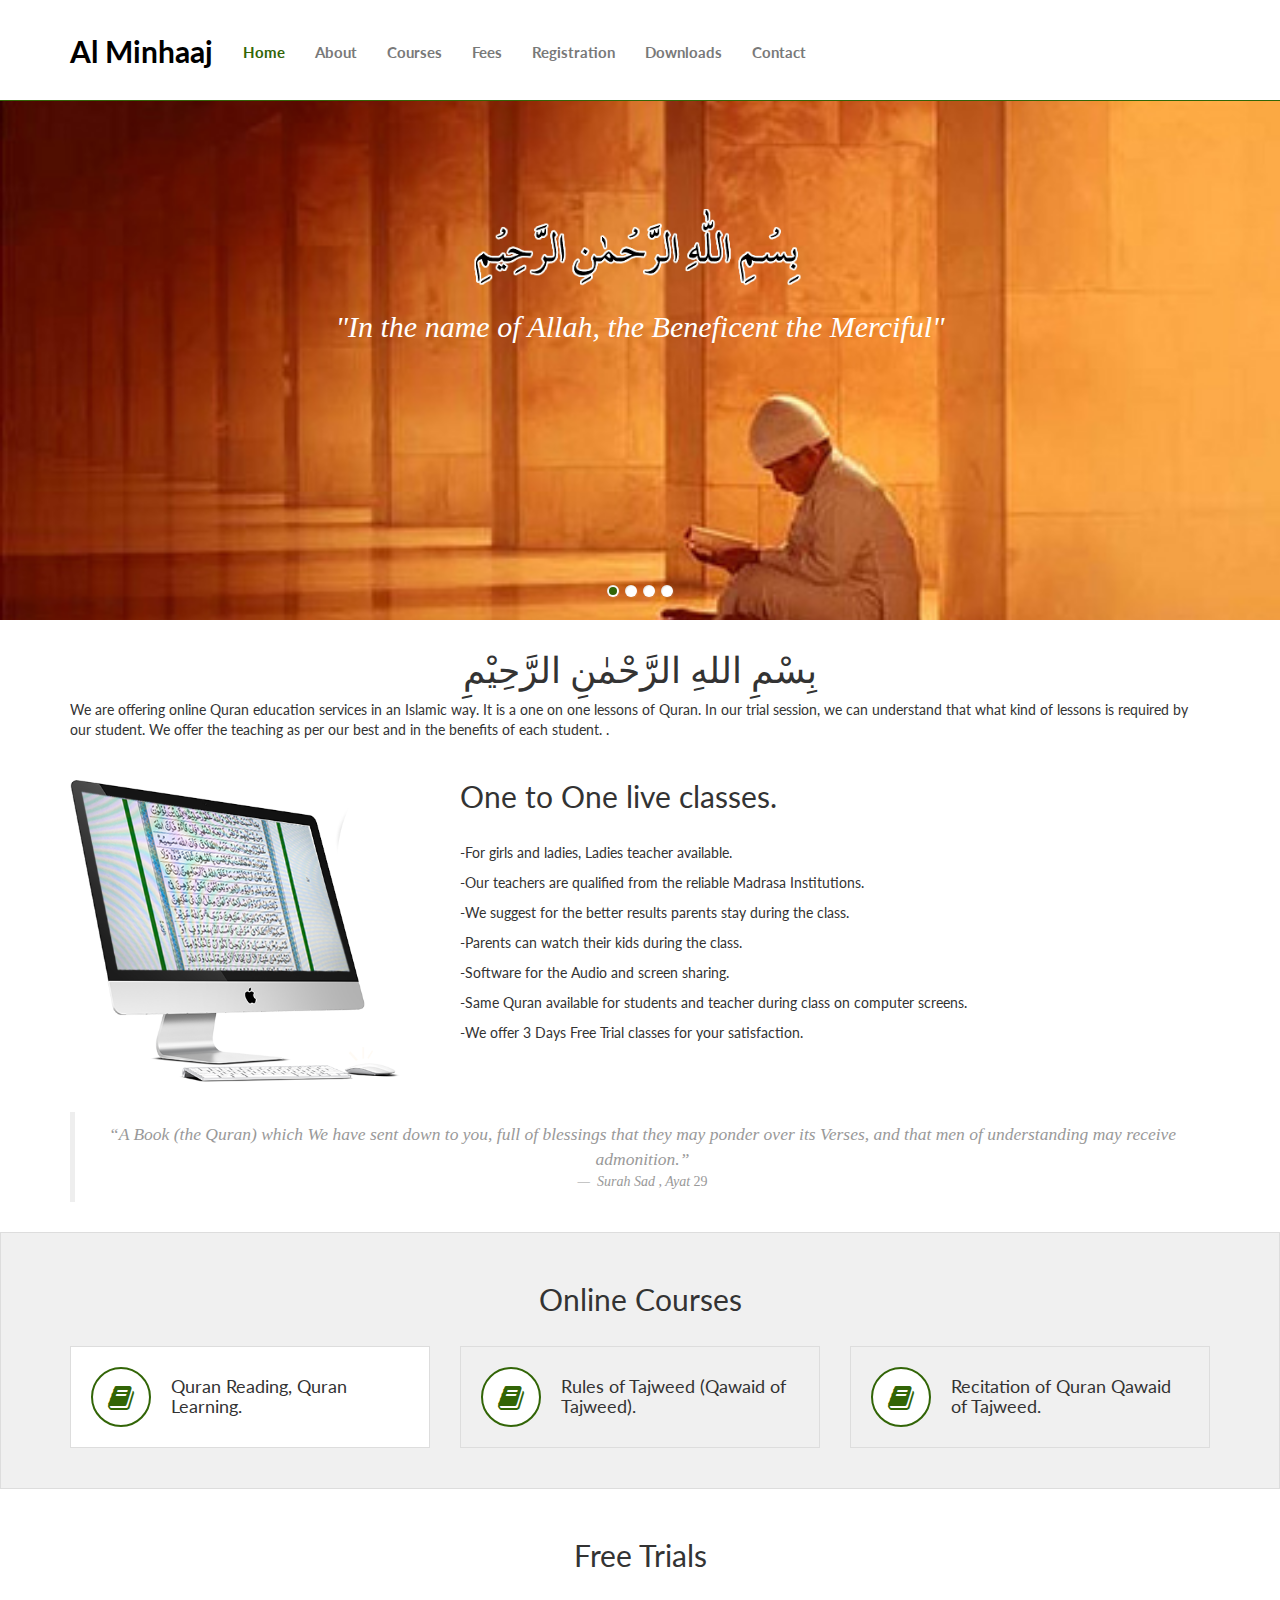
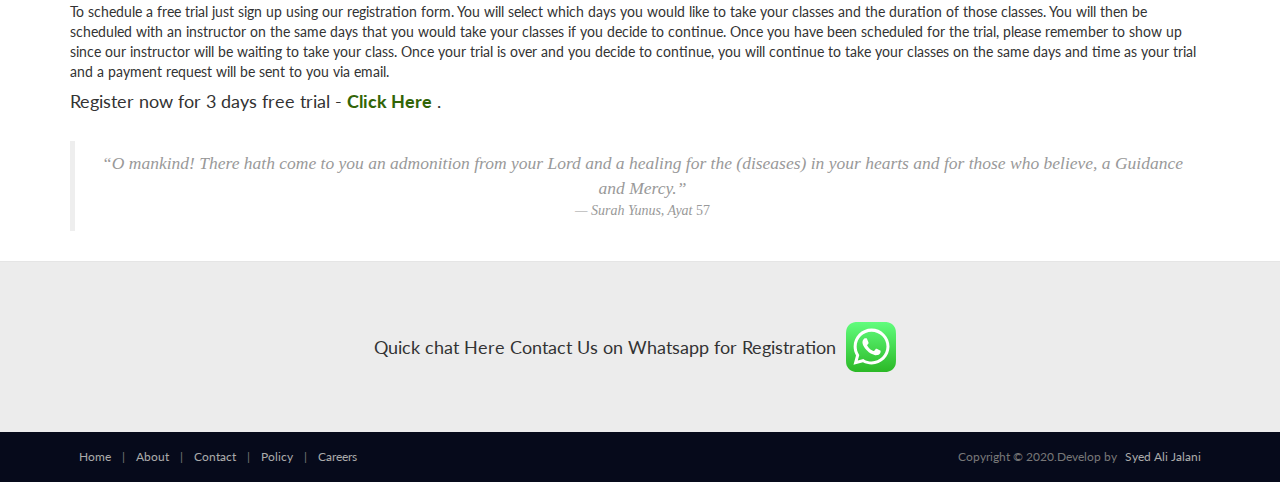
==== commit e4c3ad6e: "S" ====
--- a/index.html
+++ b/index.html
@@ -2,7 +2,7 @@
                 <head>
                     <meta charset="UTF-8">
                     <meta name="viewport" content="width=device-width, initial-scale=1.0">
-                    <title>Iqra Ul Kitab Quran Academy</title>
+                    <title>Al Minhaaj Quran Academy</title>
                     
                     <!--Style sheets all link  here-->
                     
@@ -29,22 +29,35 @@
                 
 
                 </head>
+                <!-- <style>
+                    .abc{
+                        display: flex;
+                        align-items: center;
+                    }
+                    .abc h1{
+                        font-size: 30px;
+                        font-weight: bold;
+                        color: #000;
+                        margin-top: 10px;
+                    }
+                    .mr{
+                        margin: 0 auto;
+                        display: flex;
+                        justify-content: center;
+                        align-items: center;
+                        padding: 40px;
+
+                    }
+                </style> -->
                 <body>
                     <div>
                      <!-- Fixed navbar -->
                         
-        <div class="navbar navbar-inverse">
-            <div class="container " >
-            <div class="row">
-                <div class=" navbar-header col-lg-8 col-md-8 col-sm-8 col-sm-offset-2"  >
-                    <!-- Button for smallest screens -->
-                    <a class="  navbar-brand" href="index.html" >
-                        <img class="img-responsive" src="assets/images/sitelogo.png"   ></a>
-                    <button type="button" class="navbar-toggle" data-toggle="collapse" data-target=".navbar-collapse"><span class="icon-bar"></span><span class="icon-bar"></span><span class="icon-bar"></span></button>
-                    </div>
-                </div> 
+        <div class="navbar navbar-inverse ">
+            <div class="container abc" >
+                <h1>Al Minhaaj</h1>
                 <div class="navbar-collapse collapse" style=" margin-right:15%;" >
-                
+                    
                     <ul class="nav navbar-nav pull-right mainNav">
                         <li class="active"><a href="index.html">Home</a></li>
                         <li><a href="about.html ">About</a></li>
@@ -240,23 +253,50 @@
 
                     </div>
                     
-                    <section>
-
-
-                        <div align="center">
-                        
-                    <img class="img-responsive" src="assets/images/payment-methods.jpg" height="120" width="240"/>
-                
-                
-                </div>
-                </section>
                 <footer id="footer">
                 
-                                    <div class="social text-center">
-                                
-                                <a href="#" target="_blank"><i class="fa fa-skype" aria-hidden="true"></i></a>
-                                <a href="#" target="_blank"><i class="fa fa-facebook-square" aria-hidden="true"></i></a>
-                                <a href="#" target="_blank"><i class="fa fa-google-plus-square" aria-hidden="true"></i></a>
+                                    <div class="social text-center mr">
+                                <h4>Quick chat Here Contact Us on Whatsapp for Registration</h4>
+                                        
+                                            <a href= "https://wa.me/923352031025" target="_blank"
+                                              ><svg
+                                                style="display: block; height: 50px; width: 50px"
+                                                width="50px"
+                                                height="50px"
+                                                viewBox="0 0 1024 1024"
+                                              >
+                                                <defs>
+                                                  <path
+                                                    id="htwasqicona-chat"
+                                                    d="M1023.941 765.153c0 5.606-.171 17.766-.508 27.159-.824 22.982-2.646 52.639-5.401 66.151-4.141 20.306-10.392 39.472-18.542 55.425-9.643 18.871-21.943 35.775-36.559 50.364-14.584 14.56-31.472 26.812-50.315 36.416-16.036 8.172-35.322 14.426-55.744 18.549-13.378 2.701-42.812 4.488-65.648 5.3-9.402.336-21.564.505-27.15.505l-504.226-.081c-5.607 0-17.765-.172-27.158-.509-22.983-.824-52.639-2.646-66.152-5.4-20.306-4.142-39.473-10.392-55.425-18.542-18.872-9.644-35.775-21.944-50.364-36.56-14.56-14.584-26.812-31.471-36.415-50.314-8.174-16.037-14.428-35.323-18.551-55.744-2.7-13.378-4.487-42.812-5.3-65.649-.334-9.401-.503-21.563-.503-27.148l.08-504.228c0-5.607.171-17.766.508-27.159.825-22.983 2.646-52.639 5.401-66.151 4.141-20.306 10.391-39.473 18.542-55.426C34.154 93.24 46.455 76.336 61.07 61.747c14.584-14.559 31.472-26.812 50.315-36.416 16.037-8.172 35.324-14.426 55.745-18.549 13.377-2.701 42.812-4.488 65.648-5.3 9.402-.335 21.565-.504 27.149-.504l504.227.081c5.608 0 17.766.171 27.159.508 22.983.825 52.638 2.646 66.152 5.401 20.305 4.141 39.472 10.391 55.425 18.542 18.871 9.643 35.774 21.944 50.363 36.559 14.559 14.584 26.812 31.471 36.415 50.315 8.174 16.037 14.428 35.323 18.551 55.744 2.7 13.378 4.486 42.812 5.3 65.649.335 9.402.504 21.564.504 27.15l-.082 504.226z"
+                                                  ></path>
+                                                </defs>
+                                                <linearGradient
+                                                  id="htwasqiconb-chat"
+                                                  gradientUnits="userSpaceOnUse"
+                                                  x1="512.001"
+                                                  y1=".978"
+                                                  x2="512.001"
+                                                  y2="1025.023"
+                                                >
+                                                  <stop offset="0" stop-color="#61fd7d"></stop>
+                                                  <stop offset="1" stop-color="#2bb826"></stop>
+                                                </linearGradient>
+                                                <use
+                                                  xlink:href="#htwasqicona-chat"
+                                                  overflow="visible"
+                                                  style="fill: url(#htwasqiconb-chat)"
+                                                  fill="url(#htwasqiconb-chat)"
+                                                ></use>
+                                                <g>
+                                                  <path
+                                                    style="fill: #ffffff"
+                                                    fill="#FFF"
+                                                    d="M783.302 243.246c-69.329-69.387-161.529-107.619-259.763-107.658-202.402 0-367.133 164.668-367.214 367.072-.026 64.699 16.883 127.854 49.017 183.522l-52.096 190.229 194.665-51.047c53.636 29.244 114.022 44.656 175.482 44.682h.151c202.382 0 367.128-164.688 367.21-367.094.039-98.087-38.121-190.319-107.452-259.706zM523.544 808.047h-.125c-54.767-.021-108.483-14.729-155.344-42.529l-11.146-6.612-115.517 30.293 30.834-112.592-7.259-11.544c-30.552-48.579-46.688-104.729-46.664-162.379.066-168.229 136.985-305.096 305.339-305.096 81.521.031 158.154 31.811 215.779 89.482s89.342 134.332 89.312 215.859c-.066 168.243-136.984 305.118-305.209 305.118zm167.415-228.515c-9.177-4.591-54.286-26.782-62.697-29.843-8.41-3.062-14.526-4.592-20.645 4.592-6.115 9.182-23.699 29.843-29.053 35.964-5.352 6.122-10.704 6.888-19.879 2.296-9.176-4.591-38.74-14.277-73.786-45.526-27.275-24.319-45.691-54.359-51.043-63.543-5.352-9.183-.569-14.146 4.024-18.72 4.127-4.109 9.175-10.713 13.763-16.069 4.587-5.355 6.117-9.183 9.175-15.304 3.059-6.122 1.529-11.479-.765-16.07-2.293-4.591-20.644-49.739-28.29-68.104-7.447-17.886-15.013-15.466-20.645-15.747-5.346-.266-11.469-.322-17.585-.322s-16.057 2.295-24.467 11.478-32.113 31.374-32.113 76.521c0 45.147 32.877 88.764 37.465 94.885 4.588 6.122 64.699 98.771 156.741 138.502 21.892 9.45 38.982 15.094 52.308 19.322 21.98 6.979 41.982 5.995 57.793 3.634 17.628-2.633 54.284-22.189 61.932-43.615 7.646-21.427 7.646-39.791 5.352-43.617-2.294-3.826-8.41-6.122-17.585-10.714z"
+                                                  ></path>
+                                                </g></svg
+                                            ></a>
+                                        
                 
                             </div>
                 
@@ -295,6 +335,8 @@
                                 <!-- /row of panels -->
                             </div>
                         </div>
+                        
+                       
                     </footer>
                 
 
--- a/assets/css/style.css
+++ b/assets/css/style.css
@@ -1,5 +1,25 @@
 @import url(http://fonts.googleapis.com/css?family=Lato:400,700);
 
+
+
+.abc{
+    display: flex;
+    align-items: center;
+}
+.abc h1{
+    font-size: 30px;
+    font-weight: bold;
+    color: #000;
+    margin-top: 10px;
+}
+.mr{
+    margin: 0 auto;
+    display: flex;
+    justify-content: center;
+    align-items: center;
+    padding: 40px;
+
+}
 body {
     font-family: 'Lato', sans-serif;
     font-weight: normal;
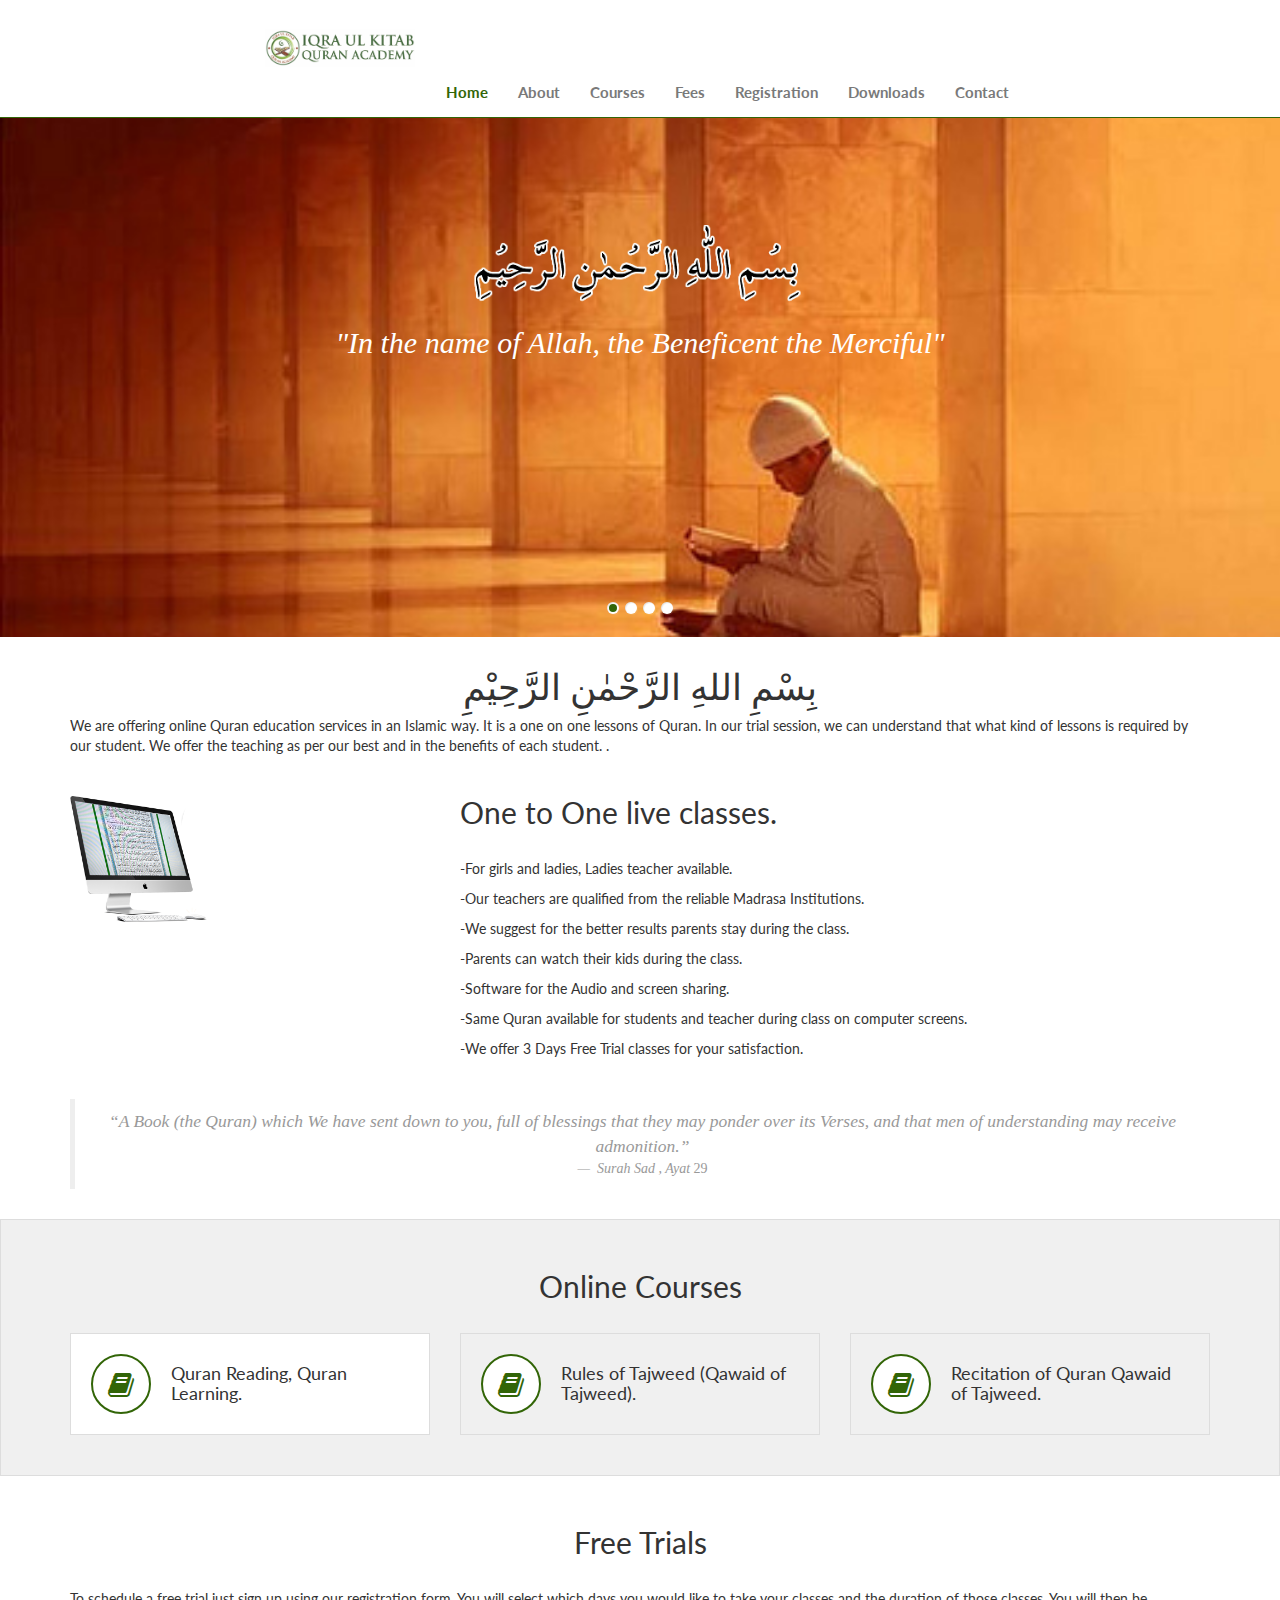
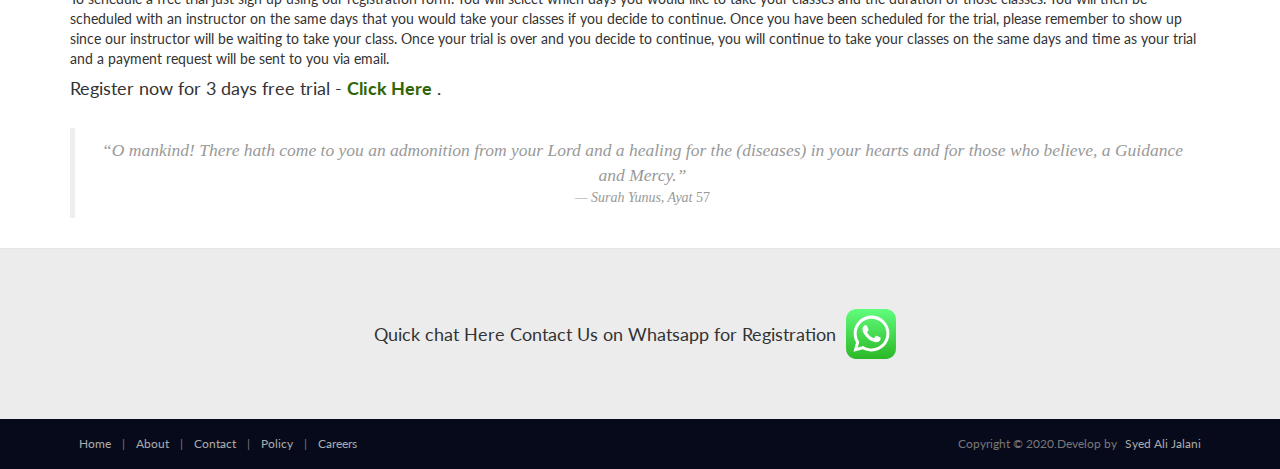
==== commit 3e11d893: "k" ====
--- a/index.html
+++ b/index.html
@@ -53,25 +53,31 @@
                     <div>
                      <!-- Fixed navbar -->
                         
-        <div class="navbar navbar-inverse ">
-            <div class="container abc" >
-                <h1>Al Minhaaj</h1>
-                <div class="navbar-collapse collapse" style=" margin-right:15%;" >
-                    
-                    <ul class="nav navbar-nav pull-right mainNav">
-                        <li class="active"><a href="index.html">Home</a></li>
-                        <li><a href="about.html ">About</a></li>
-                        <li><a href="courses.html">Courses</a></li>
-                        <li><a href="fees.html">Fees</a></li>
-                        <li><a href="Registration.html">Registration</a></li>
-                        <li ><a href="onlinefiles.html">Downloads</a></li>
-                        <li><a href="contact.html">Contact</a></li>
-
-                    </ul>
-                </div>
-                <!--/.nav-collapse -->
-            </div>
-        </div>
+                     <div class="navbar navbar-inverse">
+                        <div class="container " >
+                        <div class="row">
+                            <div class=" navbar-header col-lg-8 col-md-8 col-sm-8 col-sm-offset-2"  >
+                                <!-- Button for smallest screens -->
+                                <a class="  navbar-brand" href="index.html" >
+                                    <img class="img-responsive" src="assets/images/sitelogo.png"   ></a>
+                                <button type="button" class="navbar-toggle" data-toggle="collapse" data-target=".navbar-collapse"><span class="icon-bar"></span><span class="icon-bar"></span><span class="icon-bar"></span></button>
+                                </div>
+                            </div> 
+                            <div class="navbar-collapse collapse" style=" margin-right:15%;" >
+                
+                                <ul class="nav navbar-nav pull-right mainNav">
+                                    <li class="active"><a href="index.html">Home</a></li>
+                                    <li><a href="about.html ">About</a></li>
+                                    <li><a href="courses.html">Courses</a></li>
+                                    <li><a href="fees.html">Fees</a></li>
+                                    <li><a href="Registration.html">Registration</a></li>
+                                    <li ><a href="onlinefiles.html">Downloads</a></li>
+                                    <li><a href="contact.html">Contact</a></li>
+            
+                                </ul>
+                            </div>
+                        </div>
+                    </div>
         <!-- /.navbar -->
                     <!-- Header -->
 
--- a/assets/css/style.css
+++ b/assets/css/style.css
@@ -1,7 +1,9 @@
 @import url(http://fonts.googleapis.com/css?family=Lato:400,700);
 
 
-
+.img-responsive{
+    width: 150px;
+}
 .abc{
     display: flex;
     align-items: center;
